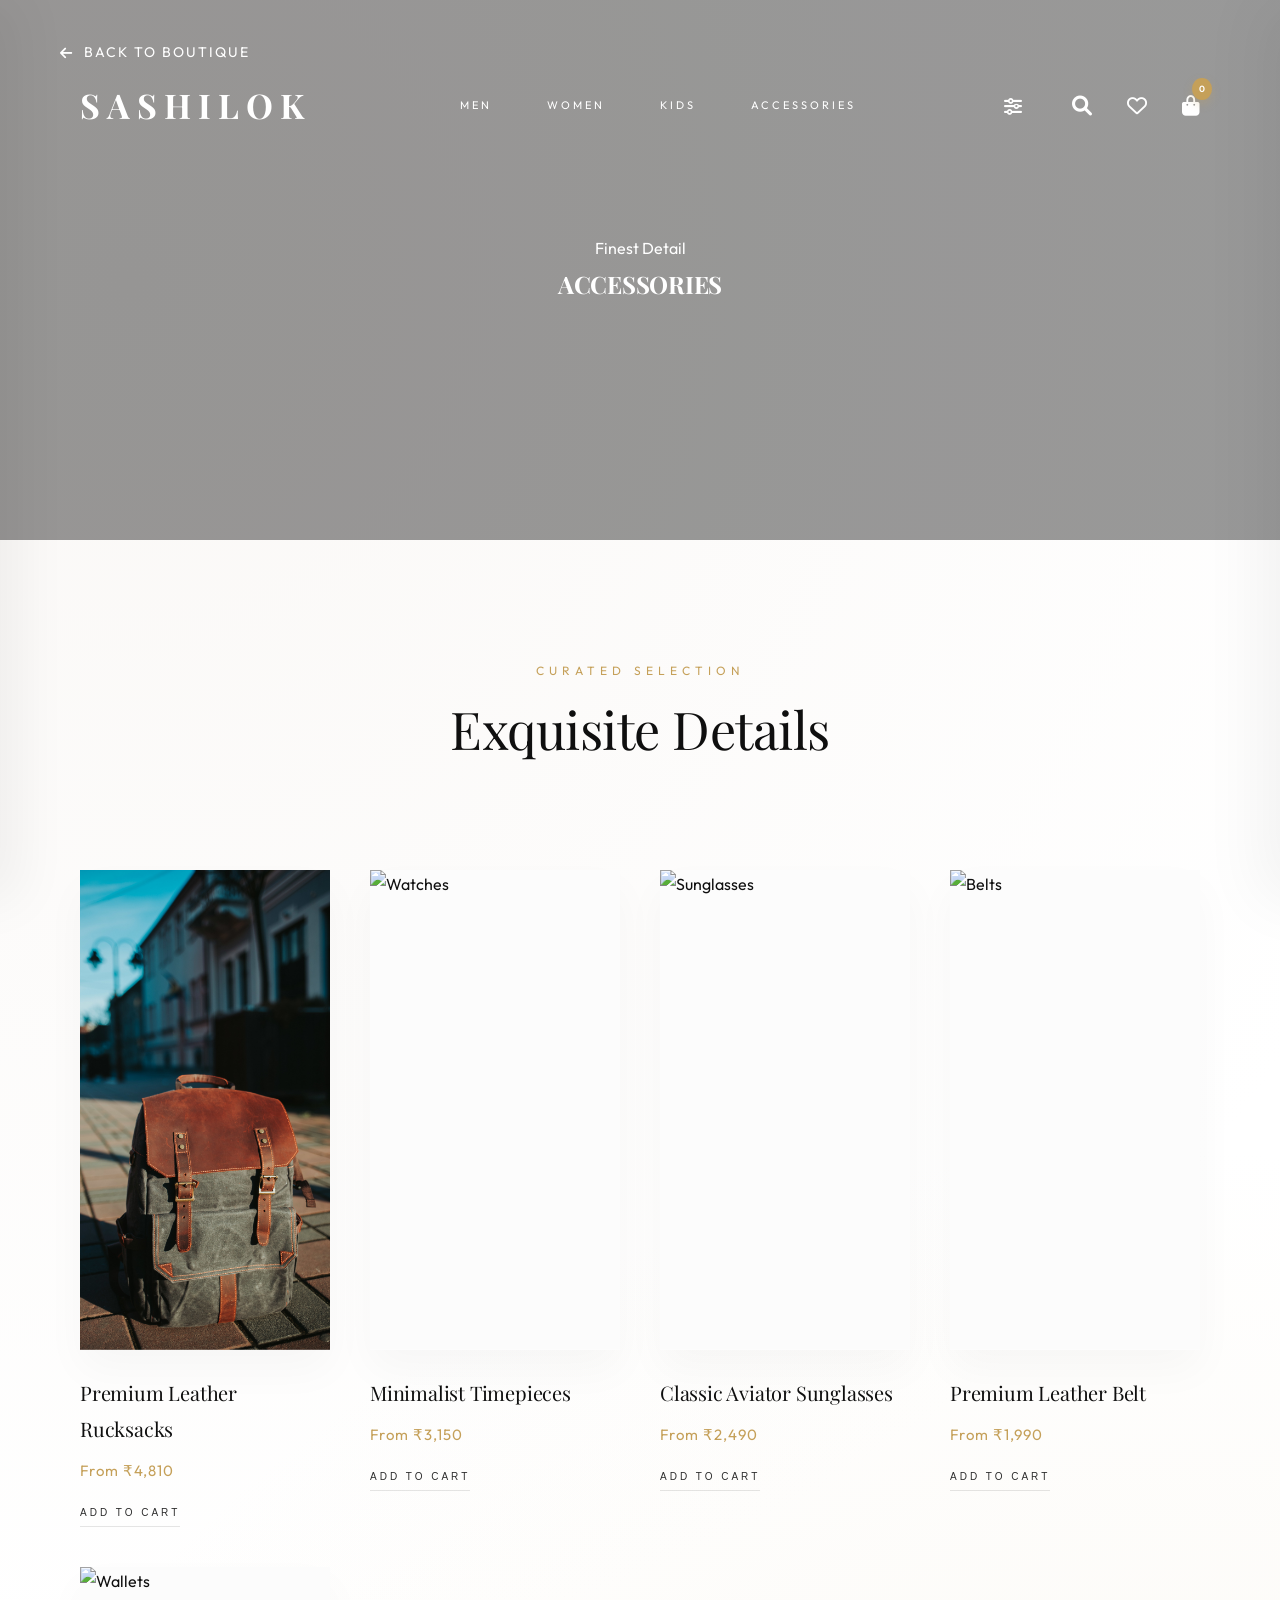
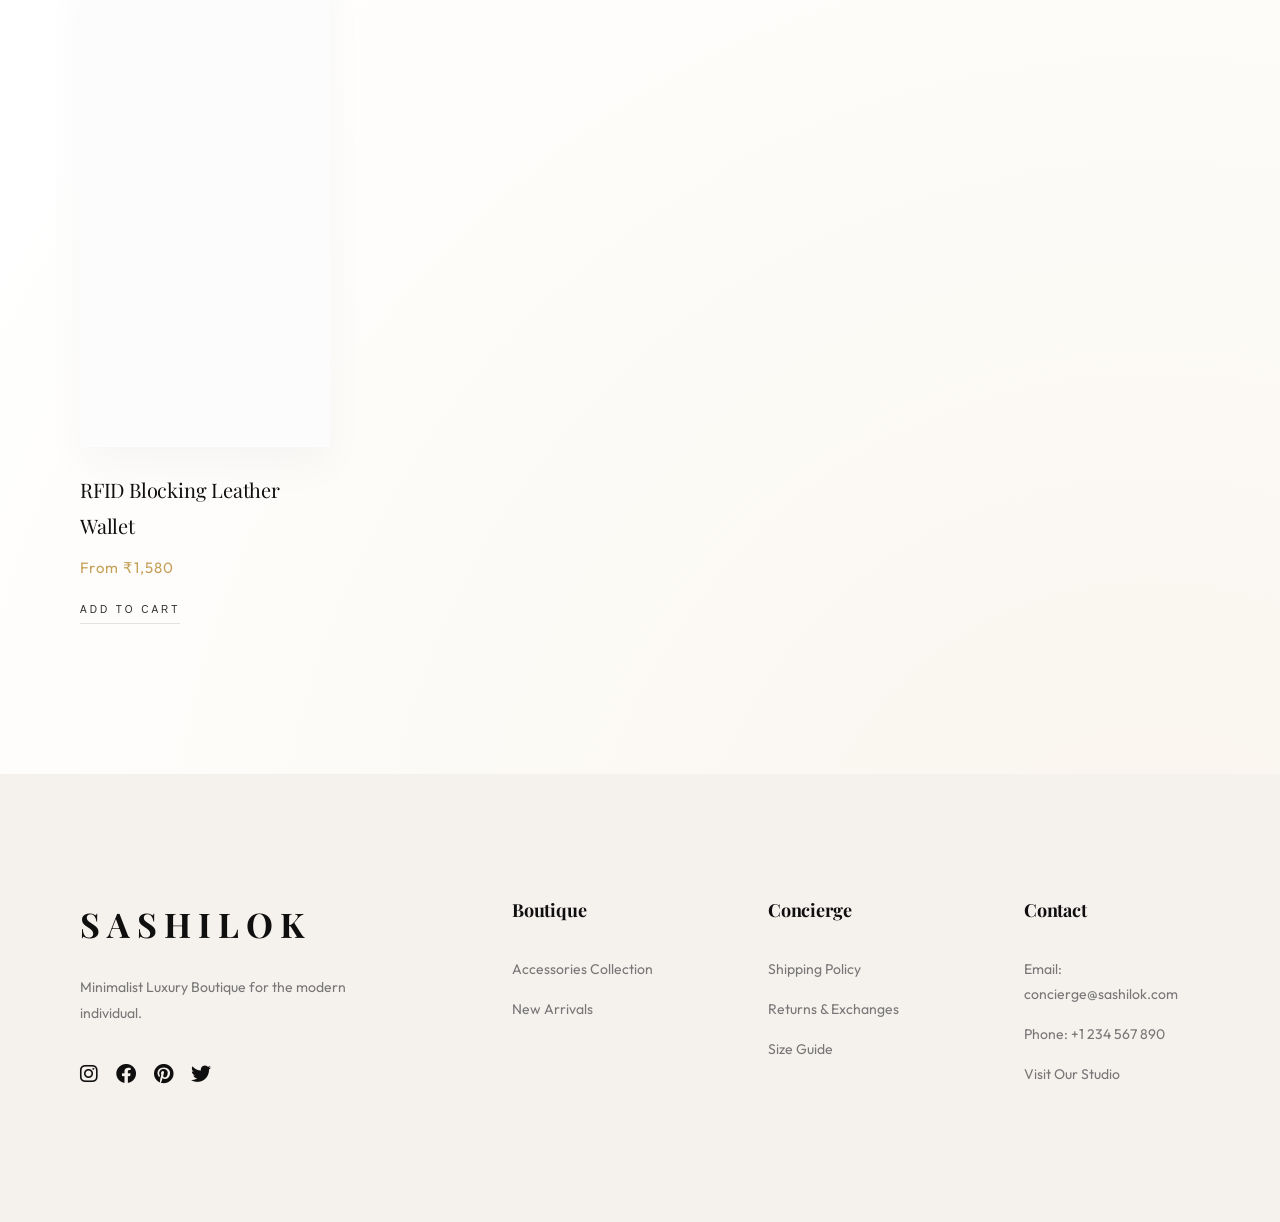
==== accessories.html @ 88ea5d48 "Initial commit: Add Shashilok boutique files" ====
<!DOCTYPE html>
<html lang="en">

<head>
    <meta charset="UTF-8">
    <meta name="viewport" content="width=device-width, initial-scale=1.0">
    <title>Accessories Collection | SASHILOK</title>
    <link rel="stylesheet" href="https://cdnjs.cloudflare.com/ajax/libs/font-awesome/6.0.0/css/all.min.css">
    <link rel="stylesheet" href="style3.css">
    <style>
        .collection-hero {
            height: 60vh;
            background: linear-gradient(rgba(0, 0, 0, 0.4), rgba(0, 0, 0, 0.4)), url('https://images.unsplash.com/photo-1547949003-9792a18a2601?auto=format&fit=crop&q=80&w=1200');
            background-size: cover;
            background-position: center;
            display: flex;
            flex-direction: column;
            justify-content: center;
            align-items: center;
            color: var(--white);
            text-align: center;
        }

        .back-btn {
            position: absolute;
            top: 40px;
            left: 60px;
            color: var(--white);
            text-decoration: none;
            font-size: 14px;
            letter-spacing: 2px;
            text-transform: uppercase;
            z-index: 1001;
            display: flex;
            align-items: center;
            gap: 10px;
            transition: var(--transition-smooth);
        }

        .back-btn:hover {
            color: var(--gold);
        }

        .scrolled .back-btn {
            color: var(--black);
        }
    </style>
</head>

<body>

    <a href="index3.html" class="back-btn">
        <i class="fa-solid fa-arrow-left"></i> Back to Boutique
    </a>

    <header class="navbar">
        <a href="index3.html" class="logo">SASHILOK</a>
        <nav>
            <a href="men.html">Men</a>
            <a href="women.html">Women</a>
            <a href="kids.html">Kids</a>
            <a href="accessories.html">Accessories</a>
        </nav>
        <div class="nav-right">
            <i class="fa-solid fa-magnifying-glass"></i>
            <i class="fa-regular fa-heart"></i>
            <div class="cart-icon">
                <i class="fa-solid fa-bag-shopping"></i>
                <span class="badge">0</span>
            </div>
        </div>
    </header>

    <section class="collection-hero">
        <div class="reveal">
            <p>Finest Detail</p>
            <h1>ACCESSORIES</h1>
        </div>
    </section>

    <main>
        <div class="section-title reveal">
            <p>Curated Selection</p>
            <h2>Exquisite Details</h2>
        </div>

        <section class="products-grid">
            <!-- Bags -->
            <div class="product-card reveal">
                <div class="product-image-container">
                    <img src="vertical-closeup-shot-grey-brown-rucksack-ground-street.jpg" alt="Bags">
                    <div class="quick-view">Explore Bags</div>
                </div>
                <div class="product-info">
                    <h3>Premium Leather Rucksacks</h3>
                    <span class="price">From ₹4,810</span>
                    <button class="minimal-add-button">Add to Cart</button>
                </div>
            </div>

            <!-- Watches -->
            <div class="product-card reveal">
                <div class="product-image-container">
                    <img src="https://images.unsplash.com/photo-1523275335684-37898b6baf30?auto=format&fit=crop&q=80&w=800"
                        alt="Watches">
                    <div class="quick-view">Explore Watches</div>
                </div>
                <div class="product-info">
                    <h3>Minimalist Timepieces</h3>
                    <span class="price">From ₹3,150</span>
                    <button class="minimal-add-button">Add to Cart</button>
                </div>
            </div>
            <!-- Sunglasses -->
            <div class="product-card reveal">
                <div class="product-image-container">
                    <img src="sun-glasses-table.jpg" alt="Sunglasses">
                    <div class="quick-view">Explore Eyewear</div>
                </div>
                <div class="product-info">
                    <h3>Classic Aviator Sunglasses</h3>
                    <span class="price">From ₹2,490</span>
                    <button class="minimal-add-button">Add to Cart</button>
                </div>
            </div>

            <!-- Belts -->
            <div class="product-card reveal">
                <div class="product-image-container">
                    <img src="https://images.unsplash.com/photo-1624222247344-5edc3d97f1f5?auto=format&fit=crop&q=80&w=800"
                        alt="Belts">
                    <div class="quick-view">Explore Belts</div>
                </div>
                <div class="product-info">
                    <h3>Premium Leather Belt</h3>
                    <span class="price">From ₹1,990</span>
                    <button class="minimal-add-button">Add to Cart</button>
                </div>
            </div>

            <!-- Wallets -->
            <div class="product-card reveal">
                <div class="product-image-container">
                    <img src="https://images.unsplash.com/photo-1627883244243-ea7c223c3baf?auto=format&fit=crop&q=80&w=800"
                        alt="Wallets">
                    <div class="quick-view">Explore Wallets</div>
                </div>
                <div class="product-info">
                    <h3>RFID Blocking Leather Wallet</h3>
                    <span class="price">From ₹1,580</span>
                    <button class="minimal-add-button">Add to Cart</button>
                </div>
            </div>
        </section>
    </main>

    <footer id="contact">
        <div class="reveal">
            <a href="#" class="logo" style="display: block; margin-bottom: 20px;">SASHILOK</a>
            <p>Minimalist Luxury Boutique for the modern individual.</p>
            <div class="social-links" style="margin-top: 30px;">
                <a href="#"><i class="fa-brands fa-instagram"></i></a>
                <a href="#"><i class="fa-brands fa-facebook"></i></a>
                <a href="#"><i class="fa-brands fa-pinterest"></i></a>
                <a href="#"><i class="fa-brands fa-twitter"></i></a>
            </div>
        </div>

        <div class="reveal">
            <h4>Boutique</h4>
            <ul>
                <li><a href="accessories.html">Accessories Collection</a></li>
                <li><a href="index3.html">New Arrivals</a></li>
            </ul>
        </div>

        <div class="reveal">
            <h4>Concierge</h4>
            <ul>
                <li><a href="#">Shipping Policy</a></li>
                <li><a href="#">Returns & Exchanges</a></li>
                <li><a href="#">Size Guide</a></li>
            </ul>
        </div>

        <div class="reveal">
            <h4>Contact</h4>
            <ul>
                <li><a href="mailto:concierge@sashilok.com">Email: concierge@sashilok.com</a></li>
                <li><a href="tel:+1234567890">Phone: +1 234 567 890</a></li>
                <li><a href="#">Visit Our Studio</a></li>
            </ul>
        </div>
    </footer>

    <script src="script3.js"></script>
</body>

</html>
---- style3.css ----
@import url('https://fonts.googleapis.com/css2?family=Playfair+Display:ital,wght@0,400;0,600;0,700;1,400&family=Inter:wght@300;400;500;600&family=Outfit:wght@300;400;500;600&display=swap');

:root {
    --beige: #F5F1ED;
    --champagne: #F0E6D2;
    --white: #FFFFFF;
    --black: #0F0F0F;
    --charcoal: #2D2D2D;
    --gold: #C5A059;
    --gold-glow: rgba(197, 160, 89, 0.3);
    --transition-smooth: all 0.8s cubic-bezier(0.16, 1, 0.3, 1);
    --shadow-aesthetic: 0 20px 40px rgba(0, 0, 0, 0.03);
}

* {
    margin: 0;
    padding: 0;
    box-sizing: border-box;
}

html {
    scroll-behavior: smooth;
}

body {
    background-color: var(--white);
    background-image:
        radial-gradient(circle at 10% 10%, rgba(245, 241, 237, 0.5) 0%, transparent 50%),
        radial-gradient(circle at 90% 90%, rgba(240, 230, 210, 0.4) 0%, transparent 50%);
    color: var(--black);
    font-family: 'Outfit', sans-serif;
    line-height: 1.8;
    overflow-x: hidden;
}

h1,
h2,
h3,
h4,
.logo {
    font-family: 'Playfair Display', serif;
    letter-spacing: -0.01em;
}

/* Scroll Animations */
.reveal {
    opacity: 0;
    transform: translateY(40px);
    transition: var(--transition-smooth);
}

.reveal.active {
    opacity: 1;
    transform: translateY(0);
}

/* TOP BAR */
.top-bar {
    background: var(--black);
    color: var(--white);
    padding: 10px;
    text-align: center;
    font-size: 11px;
    text-transform: uppercase;
    letter-spacing: 4px;
    font-weight: 300;
}

/* NAVBAR */
.navbar {
    display: flex;
    justify-content: space-between;
    align-items: center;
    padding: 40px 80px;
    background: transparent;
    position: fixed;
    top: 35px;
    width: 100%;
    z-index: 1000;
    transition: var(--transition-smooth);
}

.navbar.scrolled {
    top: 0;
    padding: 20px 80px;
    background: rgba(255, 255, 255, 0.85);
    backdrop-filter: blur(25px);
    border-bottom: 1px solid rgba(0, 0, 0, 0.04);
}

.navbar.scrolled .logo,
.navbar.scrolled nav a,
.navbar.scrolled .nav-right i {
    color: var(--black);
}

.logo {
    font-size: 34px;
    font-weight: 700;
    letter-spacing: 7px;
    color: var(--white);
    text-decoration: none;
    position: relative;
    transition: var(--transition-smooth);
}

.logo::after {
    content: '';
    position: absolute;
    bottom: -6px;
    left: 5px;
    width: 0;
    height: 1px;
    background: var(--gold);
    transition: var(--transition-smooth);
}

.logo:hover::after {
    width: 40px;
}

nav {
    display: flex;
    gap: 55px;
}

nav a {
    text-decoration: none;
    color: var(--white);
    font-size: 11px;
    font-weight: 400;
    text-transform: uppercase;
    letter-spacing: 3px;
    transition: var(--transition-smooth);
    position: relative;
}

nav a:hover {
    color: var(--gold);
    transform: translateY(-2px);
}

.nav-right {
    display: flex;
    align-items: center;
    gap: 35px;
    font-size: 20px;
    color: var(--white);
}

.nav-right i {
    cursor: pointer;
    transition: var(--transition-smooth);
}

.nav-right i:hover {
    color: var(--gold);
    transform: scale(1.1);
}

.cart-icon {
    position: relative;
}

.badge {
    position: absolute;
    top: -10px;
    right: -12px;
    background: var(--gold);
    color: var(--white);
    font-size: 9px;
    padding: 3px 7px;
    border-radius: 50%;
    font-weight: 600;
    box-shadow: 0 4px 10px var(--gold-glow);
}

/* HERO */
.hero {
    height: 100vh;
    display: flex;
    flex-direction: column;
    justify-content: center;
    align-items: center;
    text-align: center;
    background: linear-gradient(rgba(0, 0, 0, 0.35), rgba(0, 0, 0, 0.35)), url('luxury_boutique_hero.png');
    background-size: cover;
    background-position: center;
    background-attachment: fixed;
    color: var(--white);
    padding: 0 20px;
    clip-path: polygon(0 0, 100% 0, 100% 90%, 0 100%);
}

.hero h1 {
    font-size: 88px;
    font-weight: 300;
    margin-bottom: 25px;
    letter-spacing: -2px;
    line-height: 1;
}

.hero p {
    font-size: 16px;
    font-weight: 300;
    margin-bottom: 50px;
    letter-spacing: 6px;
    text-transform: uppercase;
    opacity: 0.9;
}

.hero button {
    padding: 22px 60px;
    border: 1px solid rgba(255, 255, 255, 0.4);
    background: rgba(255, 255, 255, 0.05);
    backdrop-filter: blur(5px);
    color: var(--white);
    font-size: 12px;
    letter-spacing: 4px;
    text-transform: uppercase;
    cursor: pointer;
    transition: var(--transition-smooth);
    position: relative;
    overflow: hidden;
}

.hero button::before {
    content: '';
    position: absolute;
    top: 50%;
    left: 50%;
    width: 300%;
    height: 300%;
    background: var(--gold);
    transition: var(--transition-smooth);
    transform: translate(-50%, -50%) rotate(45deg) translateY(100%);
    z-index: -1;
}

.hero button:hover::before {
    transform: translate(-50%, -50%) rotate(45deg) translateY(0);
}

.hero button:hover {
    border-color: var(--gold);
    letter-spacing: 6px;
}

/* SECTION TITLES */
.section-title {
    text-align: center;
    padding: 120px 20px 80px;
}

.section-title h2 {
    font-size: 52px;
    margin-bottom: 15px;
    font-weight: 400;
}

.section-title p {
    color: var(--gold);
    font-size: 12px;
    letter-spacing: 5px;
    text-transform: uppercase;
}

/* CATEGORIES (Editorial Grid) */
.categories {
    display: grid;
    grid-template-columns: repeat(3, 1fr);
    gap: 40px;
    padding: 0 80px 120px;
}

.card {
    position: relative;
    height: 700px;
    overflow: hidden;
    background: var(--beige);
    transition: var(--transition-smooth);
}

.card img {
    width: 100%;
    height: 100%;
    object-fit: cover;
    transition: transform 1.5s cubic-bezier(0.16, 1, 0.3, 1);
    filter: saturate(0.9);
}

.card-overlay {
    position: absolute;
    inset: 0;
    background: linear-gradient(to top, rgba(0, 0, 0, 0.6) 0%, transparent 50%);
    display: flex;
    flex-direction: column;
    justify-content: flex-end;
    padding: 50px;
    opacity: 0.9;
    transition: var(--transition-smooth);
}

.card:hover img {
    transform: scale(1.1);
}

.card h3 {
    color: var(--white);
    font-size: 32px;
    margin-bottom: 8px;
}

.card span {
    color: var(--white);
    font-size: 11px;
    text-transform: uppercase;
    letter-spacing: 4px;
    opacity: 0.8;
}

/* PRODUCTS GRID */
.products-grid {
    display: grid;
    grid-template-columns: repeat(4, 1fr);
    gap: 40px;
    padding: 0 80px 150px;
}

.product-card {
    transition: var(--transition-smooth);
}

.product-image-container {
    position: relative;
    height: 480px;
    overflow: hidden;
    background: #fcfcfc;
    margin-bottom: 25px;
    box-shadow: var(--shadow-aesthetic);
}

.product-image-container img {
    width: 100%;
    height: 100%;
    object-fit: cover;
    transition: transform 1s ease;
}

.product-card:hover .product-image-container img {
    transform: scale(1.08);
}

.quick-view {
    position: absolute;
    bottom: 0;
    left: 0;
    width: 100%;
    padding: 20px;
    background: rgba(255, 255, 255, 0.9);
    backdrop-filter: blur(10px);
    text-align: center;
    font-size: 11px;
    letter-spacing: 3px;
    text-transform: uppercase;
    transform: translateY(100%);
    transition: var(--transition-smooth);
    cursor: pointer;
}

.product-card:hover .quick-view {
    transform: translateY(0);
}

.discount-badge {
    position: absolute;
    top: 25px;
    left: 25px;
    background: var(--gold);
    color: var(--white);
    font-size: 9px;
    font-weight: 600;
    padding: 6px 15px;
    letter-spacing: 2px;
}

.product-info h3 {
    font-size: 20px;
    margin-bottom: 10px;
    font-weight: 400;
}

.product-info .price {
    font-size: 15px;
    color: var(--gold);
    letter-spacing: 1px;
    margin-bottom: 12px;
    display: block;
}

.minimal-add-button {
    background: transparent;
    border: none;
    border-bottom: 1px solid rgba(0, 0, 0, 0.1);
    color: var(--charcoal);
    font-size: 10px;
    text-transform: uppercase;
    letter-spacing: 3px;
    padding: 8px 0;
    transition: var(--transition-smooth);
    cursor: pointer;
}

.minimal-add-button:hover {
    color: var(--gold);
    border-color: var(--gold);
    padding-left: 10px;
}

/* FOOTER */
footer {
    background: var(--beige);
    padding: 120px 80px;
    display: grid;
    grid-template-columns: 2fr 1fr 1fr 1fr;
    gap: 80px;
}

footer .logo {
    color: var(--black);
    margin-bottom: 30px;
    display: block;
}

footer p {
    font-size: 14px;
    color: #777;
    max-width: 320px;
}

footer h4 {
    margin-bottom: 30px;
    font-size: 18px;
}

footer ul {
    list-style: none;
}

footer li {
    margin-bottom: 15px;
    font-size: 14px;
    color: #777;
    cursor: pointer;
    transition: var(--transition-smooth);
}

footer li:hover {
    color: var(--gold);
    transform: translateX(5px);
}

footer a {
    color: inherit;
    text-decoration: none;
    transition: var(--transition-smooth);
}

footer li a {
    display: inline-block;
    width: 100%;
}

footer .social-links a {
    color: var(--black);
    font-size: 20px;
    margin-right: 15px;
    display: inline-block;
}

footer .social-links a:hover {
    color: var(--gold);
    transform: translateY(-3px);
}

/* CART SIDEBAR */
.cart-sidebar {
    position: fixed;
    top: 0;
    right: -450px;
    width: 450px;
    height: 100vh;
    background: var(--white);
    z-index: 2000;
    box-shadow: -20px 0 60px rgba(0, 0, 0, 0.05);
    transition: var(--transition-smooth);
    display: flex;
    flex-direction: column;
    padding: 60px;
}

.cart-sidebar.active {
    right: 0;
}

.cart-header {
    display: flex;
    justify-content: space-between;
    align-items: center;
    margin-bottom: 50px;
}

.cart-header h2 {
    font-size: 28px;
    letter-spacing: 2px;
}

.close-cart {
    cursor: pointer;
    font-size: 24px;
    transition: var(--transition-smooth);
}

.close-cart:hover {
    color: var(--gold);
    transform: rotate(90deg);
}

.cart-items {
    flex: 1;
    overflow-y: auto;
    margin-bottom: 40px;
}

.cart-item {
    display: flex;
    justify-content: space-between;
    align-items: flex-start;
    margin-bottom: 30px;
    padding-bottom: 20px;
    border-bottom: 1px solid rgba(0, 0, 0, 0.05);
    animation: slideIn 0.5s ease forwards;
}

@keyframes slideIn {
    from {
        opacity: 0;
        transform: translateX(20px);
    }

    to {
        opacity: 1;
        transform: translateX(0);
    }
}

.cart-item-info h4 {
    font-size: 16px;
    margin-bottom: 5px;
    font-weight: 500;
}

.cart-item-info p {
    font-size: 14px;
    color: var(--gold);
}

.remove-item {
    background: transparent;
    border: none;
    color: #999;
    font-size: 11px;
    text-transform: uppercase;
    letter-spacing: 1px;
    cursor: pointer;
    transition: var(--transition-smooth);
}

.remove-item:hover {
    color: #ff4d4d;
}

.cart-footer {
    border-top: 1px solid rgba(0, 0, 0, 0.1);
    padding-top: 30px;
}

.cart-total {
    display: flex;
    justify-content: space-between;
    margin-bottom: 30px;
}

.cart-total span:first-child {
    text-transform: uppercase;
    letter-spacing: 3px;
    font-size: 12px;
}

.cart-total .total-price {
    font-size: 20px;
    font-weight: 500;
    color: var(--black);
}

.checkout-btn {
    width: 100%;
    padding: 20px;
    background: var(--black);
    color: var(--white);
    border: none;
    text-transform: uppercase;
    letter-spacing: 4px;
    font-size: 12px;
    cursor: pointer;
    transition: var(--transition-smooth);
}

.checkout-btn:hover {
    background: var(--gold);
    letter-spacing: 6px;
}

.cart-overlay {
    position: fixed;
    inset: 0;
    background: rgba(0, 0, 0, 0.3);
    backdrop-filter: blur(5px);
    z-index: 1999;
    opacity: 0;
    visibility: hidden;
    transition: var(--transition-smooth);
}

.cart-overlay.active {
    opacity: 1;
    visibility: visible;
}

/* NAVBAR SEARCH */
.search-container {
    position: absolute;
    right: 170px;
    top: 50%;
    transform: translateY(-50%);
    width: 0;
    overflow: hidden;
    transition: var(--transition-smooth);
    background: var(--white);
    display: flex;
    align-items: center;
    border-bottom: 1px solid var(--black);
    z-index: 1001;
    opacity: 0;
}

.search-container.active {
    width: 400px;
    padding: 5px 0;
    opacity: 1;
}

.search-container input {
    width: 100%;
    border: none;
    outline: none;
    font-size: 14px;
    padding: 10px;
    font-family: 'Outfit', sans-serif;
    letter-spacing: 1px;
}

.search-container .close-search-nav {
    cursor: pointer;
    font-size: 14px;
    padding-right: 15px;
    color: var(--black);
}

/* CHECKOUT MODAL */
.checkout-modal {
    position: fixed;
    top: 50%;
    left: 50%;
    transform: translate(-50%, -50%) scale(0.9);
    width: 500px;
    background: var(--white);
    padding: 60px;
    z-index: 3000;
    visibility: hidden;
    opacity: 0;
    transition: var(--transition-smooth);
    text-align: center;
    box-shadow: 0 30px 100px rgba(0, 0, 0, 0.1);
}

.checkout-modal.active {
    visibility: visible;
    opacity: 1;
    transform: translate(-50%, -50%) scale(1);
}

.checkout-modal h2 {
    font-size: 32px;
    margin-bottom: 20px;
}

.checkout-modal p {
    color: #666;
    margin-bottom: 40px;
}

/* SEARCH RESULTS OVERLAY */
.search-results-overlay {
    position: fixed;
    inset: 0;
    background: var(--white);
    z-index: 2500;
    padding: 120px 80px;
    visibility: hidden;
    opacity: 0;
    transition: var(--transition-smooth);
    overflow-y: auto;
}

.search-results-overlay.active {
    visibility: visible;
    opacity: 1;
}

.results-grid {
    display: grid;
    grid-template-columns: repeat(4, 1fr);
    gap: 40px;
    margin-top: 50px;
}

/* RESPONSIVE */
@media (max-width: 1400px) {
    .categories {
        grid-template-columns: repeat(2, 1fr);
    }
}

@media (max-width: 1000px) {
    .navbar {
        padding: 30px 40px;
    }

    nav {
        display: none;
    }

    .hero h1 {
        font-size: 60px;
    }

    .products-grid {
        grid-template-columns: repeat(2, 1fr);
        padding: 0 40px;
    }

    footer {
        grid-template-columns: 1fr 1fr;
        padding: 80px 40px;
    }

    .cart-sidebar {
        width: 100%;
        right: -100%;
    }
}

@media (max-width: 600px) {

    .categories,
    .products-grid {
        grid-template-columns: 1fr;
    }

    .hero h1 {
        font-size: 40px;
    }

    footer {
        grid-template-columns: 1fr;
    }
}

/* FILTER SIDEBAR */
.filter-sidebar {
    position: fixed;
    top: 0;
    left: -400px;
    width: 400px;
    height: 100%;
    background: var(--white);
    z-index: 2100;
    transition: var(--transition-smooth);
    padding: 60px 40px;
    box-shadow: 20px 0 50px rgba(0, 0, 0, 0.05);
}

.filter-sidebar.active {
    left: 0;
}

.filter-header {
    display: flex;
    justify-content: space-between;
    align-items: center;
    margin-bottom: 50px;
}

.filter-header h2 {
    font-size: 24px;
    letter-spacing: 2px;
}

.filter-group {
    margin-bottom: 40px;
}

.filter-group label {
    display: block;
    font-size: 12px;
    text-transform: uppercase;
    letter-spacing: 2px;
    margin-bottom: 15px;
    color: #666;
}

.range-inputs {
    display: flex;
    gap: 20px;
    align-items: center;
}

.range-inputs input {
    width: 100%;
    padding: 12px;
    border: 1px solid #eee;
    font-family: 'Outfit', sans-serif;
    font-size: 14px;
    outline: none;
    transition: var(--transition-smooth);
}

.range-inputs input:focus {
    border-color: var(--black);
}

.apply-filter-btn {
    width: 100%;
    padding: 18px;
    background: var(--black);
    color: var(--white);
    border: none;
    text-transform: uppercase;
    letter-spacing: 3px;
    font-size: 11px;
    cursor: pointer;
    transition: var(--transition-smooth);
    margin-top: 20px;
}

.apply-filter-btn:hover {
    background: var(--gold);
}

.filter-overlay {
    position: fixed;
    inset: 0;
    background: rgba(0, 0, 0, 0.2);
    backdrop-filter: blur(3px);
    z-index: 2099;
    opacity: 0;
    visibility: hidden;
    transition: var(--transition-smooth);
}

.filter-overlay.active {
    opacity: 1;
    visibility: visible;
}

.filter-icon-btn {
    position: relative;
    cursor: pointer;
    font-size: 18px;
    transition: var(--transition-smooth);
    margin-right: 15px;
}

.filter-icon-btn:hover {
    color: var(--gold);
    transform: scale(1.1);
}

/* RESPONSIVE FILTER */
@media (max-width: 600px) {
    .filter-sidebar {
        width: 100%;
        left: -100%;
    }
}
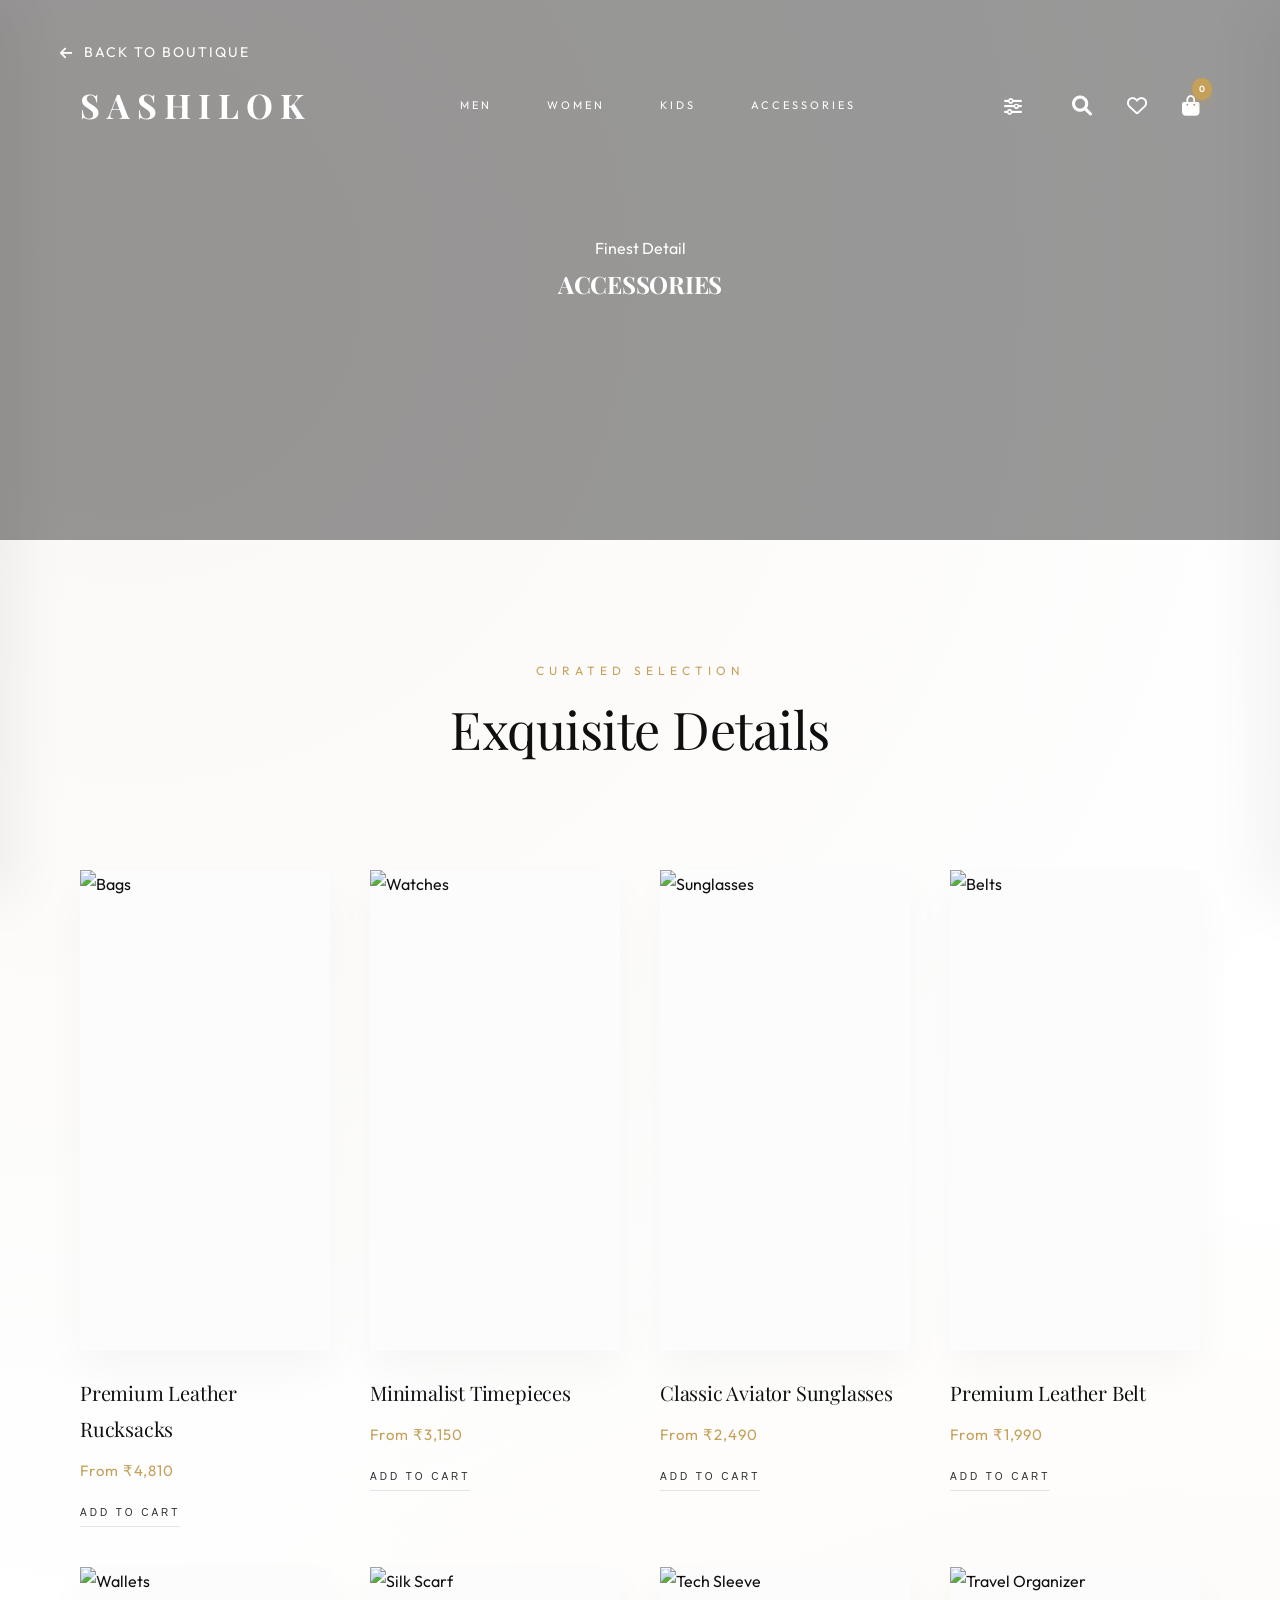
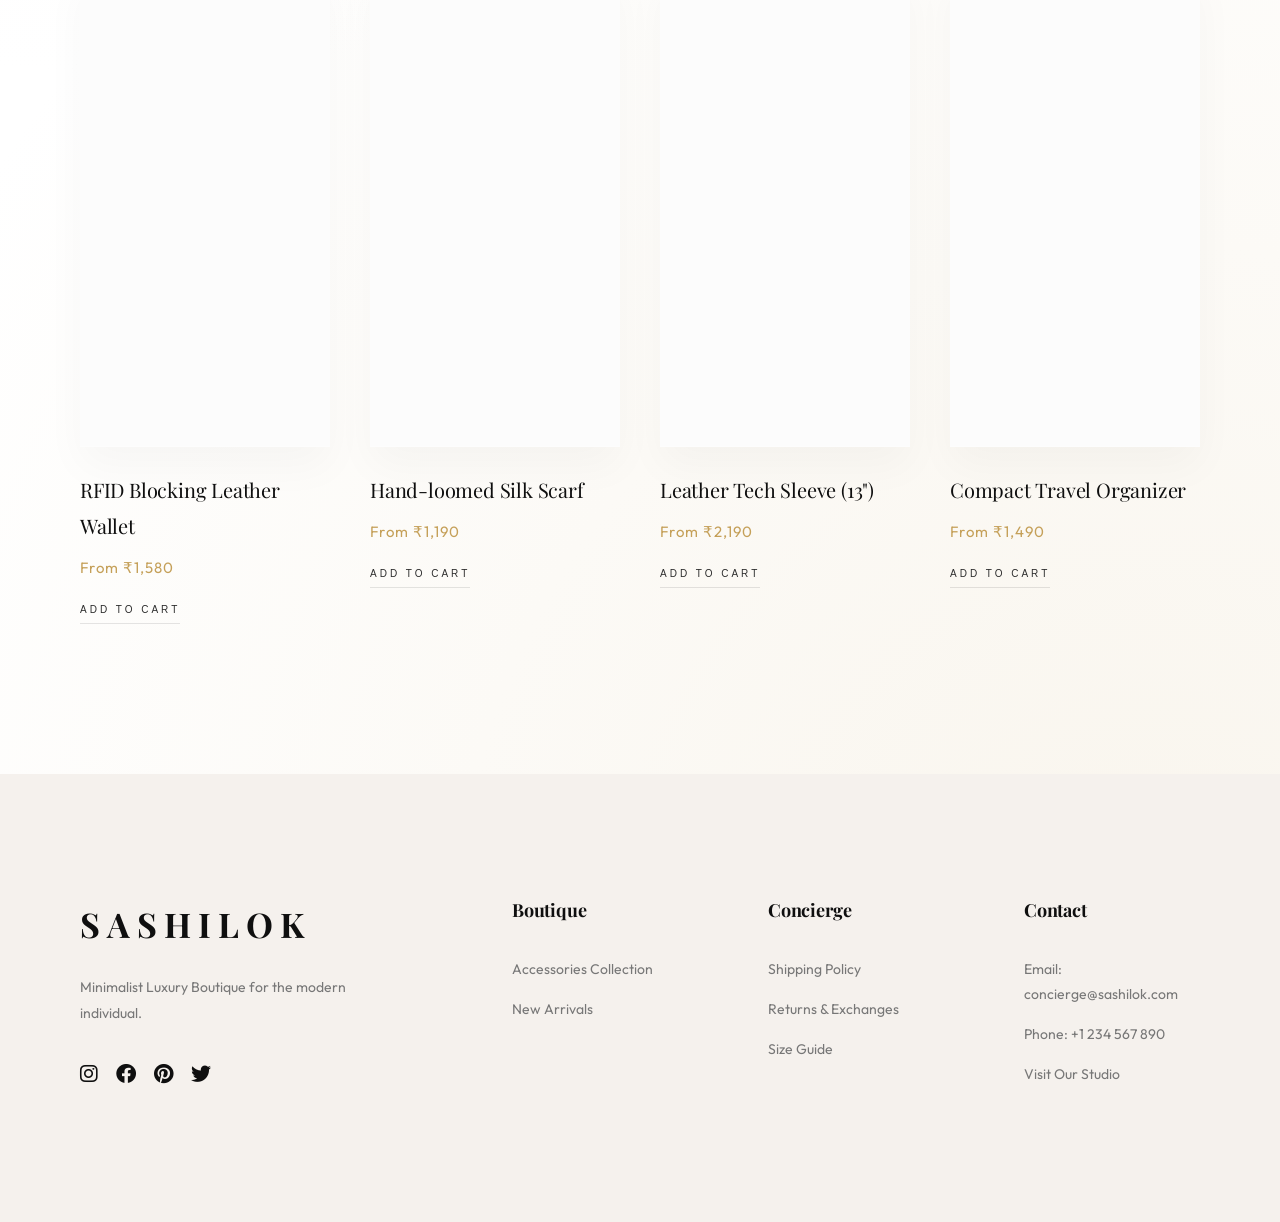
==== commit f7341b9a: "Update collection pages and images" ====
--- a/accessories.html
+++ b/accessories.html
@@ -54,7 +54,7 @@
     </a>
 
     <header class="navbar">
-        <a href="index3.html" class="logo">SASHILOK</a>
+        <a href="index.html" class="logo">SASHILOK</a>
         <nav>
             <a href="men.html">Men</a>
             <a href="women.html">Women</a>
@@ -88,7 +88,7 @@
             <!-- Bags -->
             <div class="product-card reveal">
                 <div class="product-image-container">
-                    <img src="vertical-closeup-shot-grey-brown-rucksack-ground-street.jpg" alt="Bags">
+                    <img src="https://images.unsplash.com/photo-1517336714731-489689fd1ca8?auto=format&fit=crop&q=80&w=800" alt="Bags">
                     <div class="quick-view">Explore Bags</div>
                 </div>
                 <div class="product-info">
@@ -114,7 +114,7 @@
             <!-- Sunglasses -->
             <div class="product-card reveal">
                 <div class="product-image-container">
-                    <img src="sun-glasses-table.jpg" alt="Sunglasses">
+                    <img src="https://images.unsplash.com/photo-1512496015851-a90fb38ba796?auto=format&fit=crop&q=80&w=800" alt="Sunglasses">
                     <div class="quick-view">Explore Eyewear</div>
                 </div>
                 <div class="product-info">
@@ -127,7 +127,7 @@
             <!-- Belts -->
             <div class="product-card reveal">
                 <div class="product-image-container">
-                    <img src="https://images.unsplash.com/photo-1624222247344-5edc3d97f1f5?auto=format&fit=crop&q=80&w=800"
+                    <img src="https://images.unsplash.com/photo-1553062407-98eeb64c6a62?auto=format&fit=crop&q=80&w=800"
                         alt="Belts">
                     <div class="quick-view">Explore Belts</div>
                 </div>
@@ -141,13 +141,54 @@
             <!-- Wallets -->
             <div class="product-card reveal">
                 <div class="product-image-container">
-                    <img src="https://images.unsplash.com/photo-1627883244243-ea7c223c3baf?auto=format&fit=crop&q=80&w=800"
+                    <img src="https://images.unsplash.com/photo-1627123424574-724758594785?auto=format&fit=crop&q=80&w=800"
                         alt="Wallets">
                     <div class="quick-view">Explore Wallets</div>
                 </div>
                 <div class="product-info">
                     <h3>RFID Blocking Leather Wallet</h3>
                     <span class="price">From ₹1,580</span>
+                    <button class="minimal-add-button">Add to Cart</button>
+                </div>
+            </div>
+            <!-- Silk Scarf -->
+            <div class="product-card reveal">
+                <div class="product-image-container">
+                    <img src="https://images.unsplash.com/photo-1541099649105-f69ad21f3246?auto=format&fit=crop&q=80&w=800"
+                        alt="Silk Scarf">
+                    <div class="quick-view">Explore Scarves</div>
+                </div>
+                <div class="product-info">
+                    <h3>Hand-loomed Silk Scarf</h3>
+                    <span class="price">From ₹1,190</span>
+                    <button class="minimal-add-button">Add to Cart</button>
+                </div>
+            </div>
+
+            <!-- Tech Sleeve -->
+            <div class="product-card reveal">
+                <div class="product-image-container">
+                    <img src="https://images.unsplash.com/photo-1517336714731-489689fd1ca8?auto=format&fit=crop&q=80&w=800"
+                        alt="Tech Sleeve">
+                    <div class="quick-view">Explore Tech</div>
+                </div>
+                <div class="product-info">
+                    <h3>Leather Tech Sleeve (13")</h3>
+                    <span class="price">From ₹2,190</span>
+                    <button class="minimal-add-button">Add to Cart</button>
+                </div>
+            </div>
+
+            <!-- Travel Organizer -->
+            <div class="product-card reveal">
+                <div class="product-image-container">
+                    <img src="https://images.unsplash.com/photo-1505873242708-6f0d6c5f48f3?auto=format&fit=crop&q=80&w=800"
+                        alt="Travel Organizer">
+                    <div class="quick-view">Explore Travel</div>
+                </div>
+                <div class="product-info">
+                    <h3>Compact Travel Organizer</h3>
+                    <span class="price">From ₹1,490</span>
                     <button class="minimal-add-button">Add to Cart</button>
                 </div>
             </div>
--- a/style3.css
+++ b/style3.css
@@ -769,6 +769,35 @@
         width: 100%;
         right: -100%;
     }
+
+    /* Make large editorial cards and product images more compact on tablets */
+    .card {
+        height: 420px;
+    }
+
+    .product-image-container {
+        height: 320px;
+    }
+
+    /* disable fixed background on smaller screens for performance and layout */
+    .hero {
+        background-attachment: scroll;
+        padding: 60px 20px;
+    }
+
+    .hero button {
+        padding: 14px 28px;
+    }
+
+    .logo {
+        font-size: 28px;
+        letter-spacing: 5px;
+    }
+
+    .nav-right {
+        gap: 18px;
+        font-size: 18px;
+    }
 }
 
 @media (max-width: 600px) {
@@ -784,6 +813,48 @@
 
     footer {
         grid-template-columns: 1fr;
+    }
+
+    /* Mobile-specific compacting */
+    .card {
+        height: 320px;
+    }
+
+    .product-image-container {
+        height: 260px;
+    }
+
+    .hero {
+        padding: 30px 12px;
+    }
+
+    .hero button {
+        padding: 12px 22px;
+        font-size: 11px;
+    }
+
+    .top-bar {
+        font-size: 10px;
+        letter-spacing: 2px;
+        padding: 8px 6px;
+    }
+
+    .logo {
+        font-size: 22px;
+        letter-spacing: 4px;
+    }
+
+    .nav-right i,
+    .nav-right {
+        font-size: 18px;
+        gap: 12px;
+    }
+
+    .badge {
+        top: -8px;
+        right: -8px;
+        padding: 3px 6px;
+        font-size: 8px;
     }
 }
 
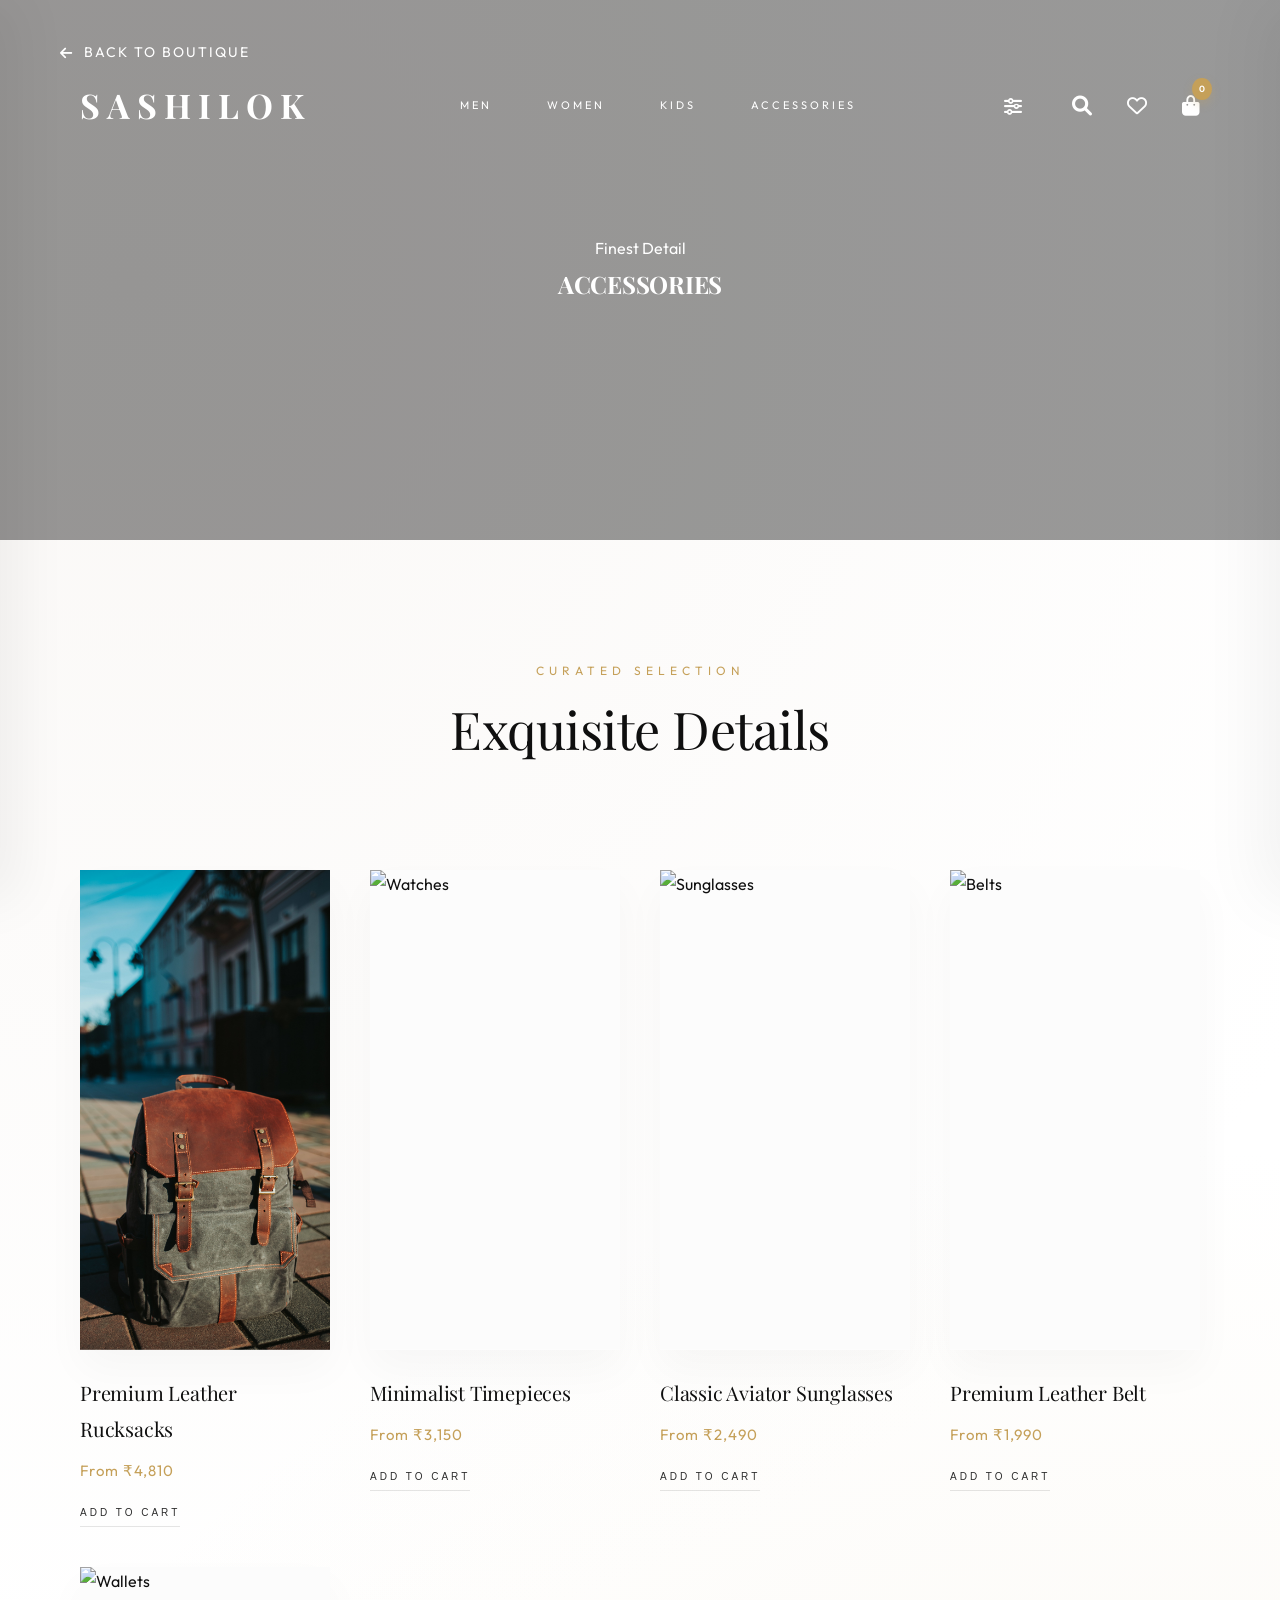
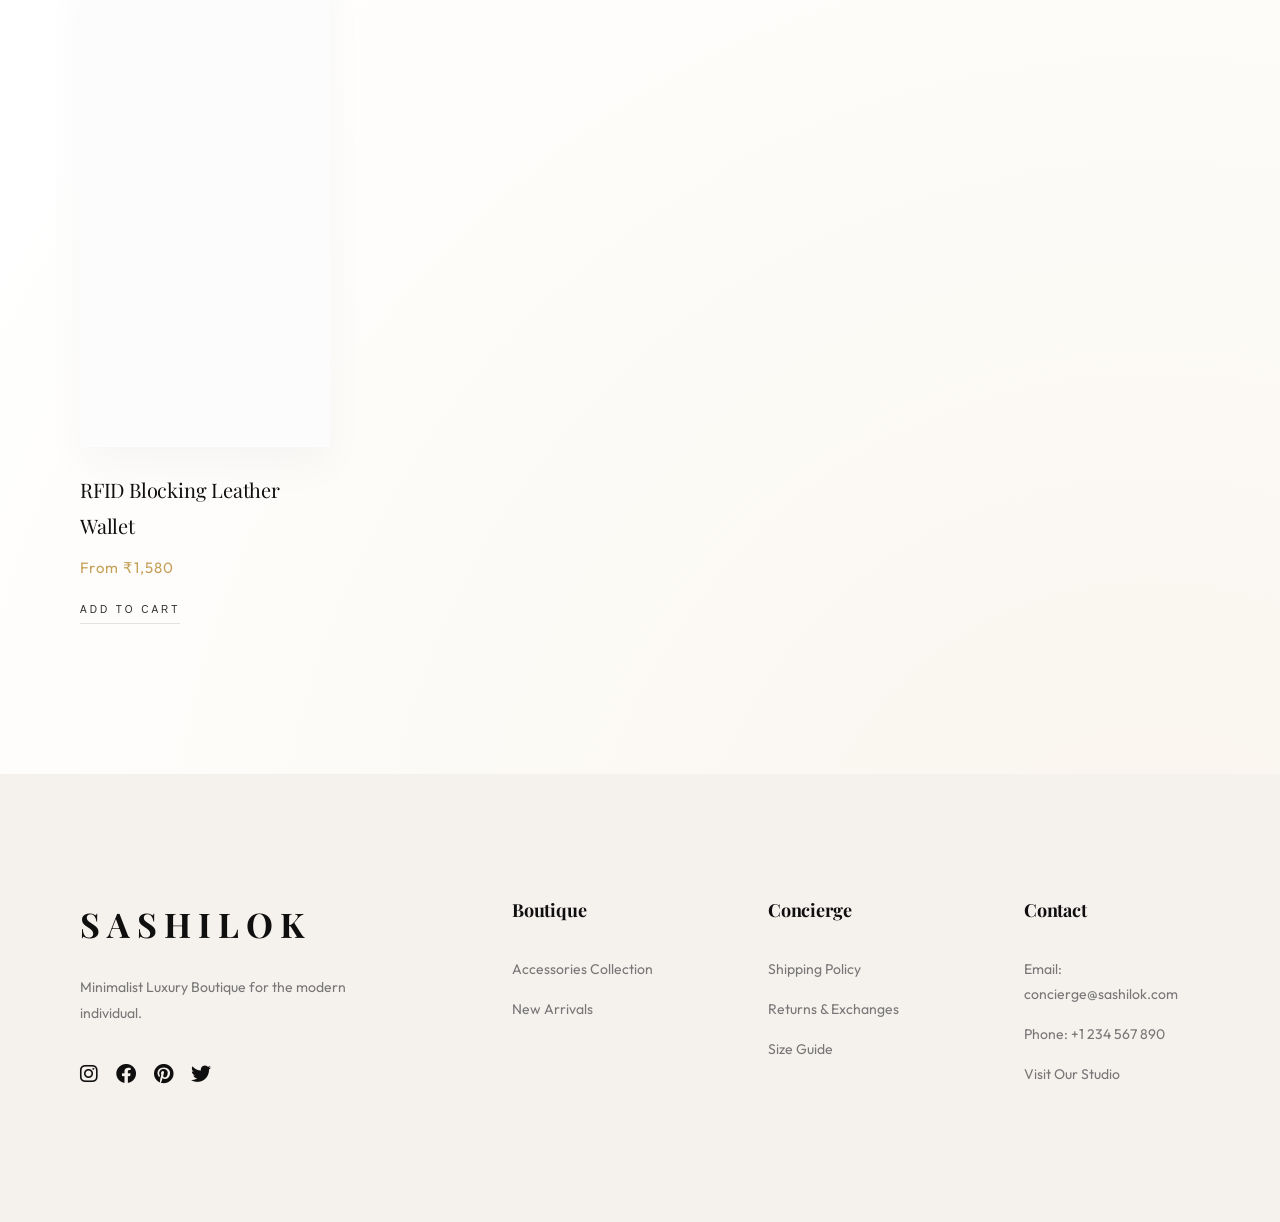
==== commit cd56c192: "Revert "Update collection pages and images" This reverts commit f7341b9aeb573a8e0cb43fc1b676412c9985" ====
--- a/accessories.html
+++ b/accessories.html
@@ -54,7 +54,7 @@
     </a>
 
     <header class="navbar">
-        <a href="index.html" class="logo">SASHILOK</a>
+        <a href="index3.html" class="logo">SASHILOK</a>
         <nav>
             <a href="men.html">Men</a>
             <a href="women.html">Women</a>
@@ -88,7 +88,7 @@
             <!-- Bags -->
             <div class="product-card reveal">
                 <div class="product-image-container">
-                    <img src="https://images.unsplash.com/photo-1517336714731-489689fd1ca8?auto=format&fit=crop&q=80&w=800" alt="Bags">
+                    <img src="vertical-closeup-shot-grey-brown-rucksack-ground-street.jpg" alt="Bags">
                     <div class="quick-view">Explore Bags</div>
                 </div>
                 <div class="product-info">
@@ -114,7 +114,7 @@
             <!-- Sunglasses -->
             <div class="product-card reveal">
                 <div class="product-image-container">
-                    <img src="https://images.unsplash.com/photo-1512496015851-a90fb38ba796?auto=format&fit=crop&q=80&w=800" alt="Sunglasses">
+                    <img src="sun-glasses-table.jpg" alt="Sunglasses">
                     <div class="quick-view">Explore Eyewear</div>
                 </div>
                 <div class="product-info">
@@ -148,47 +148,6 @@
                 <div class="product-info">
                     <h3>RFID Blocking Leather Wallet</h3>
                     <span class="price">From ₹1,580</span>
-                    <button class="minimal-add-button">Add to Cart</button>
-                </div>
-            </div>
-            <!-- Silk Scarf -->
-            <div class="product-card reveal">
-                <div class="product-image-container">
-                    <img src="https://images.unsplash.com/photo-1541099649105-f69ad21f3246?auto=format&fit=crop&q=80&w=800"
-                        alt="Silk Scarf">
-                    <div class="quick-view">Explore Scarves</div>
-                </div>
-                <div class="product-info">
-                    <h3>Hand-loomed Silk Scarf</h3>
-                    <span class="price">From ₹1,190</span>
-                    <button class="minimal-add-button">Add to Cart</button>
-                </div>
-            </div>
-
-            <!-- Tech Sleeve -->
-            <div class="product-card reveal">
-                <div class="product-image-container">
-                    <img src="https://images.unsplash.com/photo-1517336714731-489689fd1ca8?auto=format&fit=crop&q=80&w=800"
-                        alt="Tech Sleeve">
-                    <div class="quick-view">Explore Tech</div>
-                </div>
-                <div class="product-info">
-                    <h3>Leather Tech Sleeve (13")</h3>
-                    <span class="price">From ₹2,190</span>
-                    <button class="minimal-add-button">Add to Cart</button>
-                </div>
-            </div>
-
-            <!-- Travel Organizer -->
-            <div class="product-card reveal">
-                <div class="product-image-container">
-                    <img src="https://images.unsplash.com/photo-1505873242708-6f0d6c5f48f3?auto=format&fit=crop&q=80&w=800"
-                        alt="Travel Organizer">
-                    <div class="quick-view">Explore Travel</div>
-                </div>
-                <div class="product-info">
-                    <h3>Compact Travel Organizer</h3>
-                    <span class="price">From ₹1,490</span>
                     <button class="minimal-add-button">Add to Cart</button>
                 </div>
             </div>
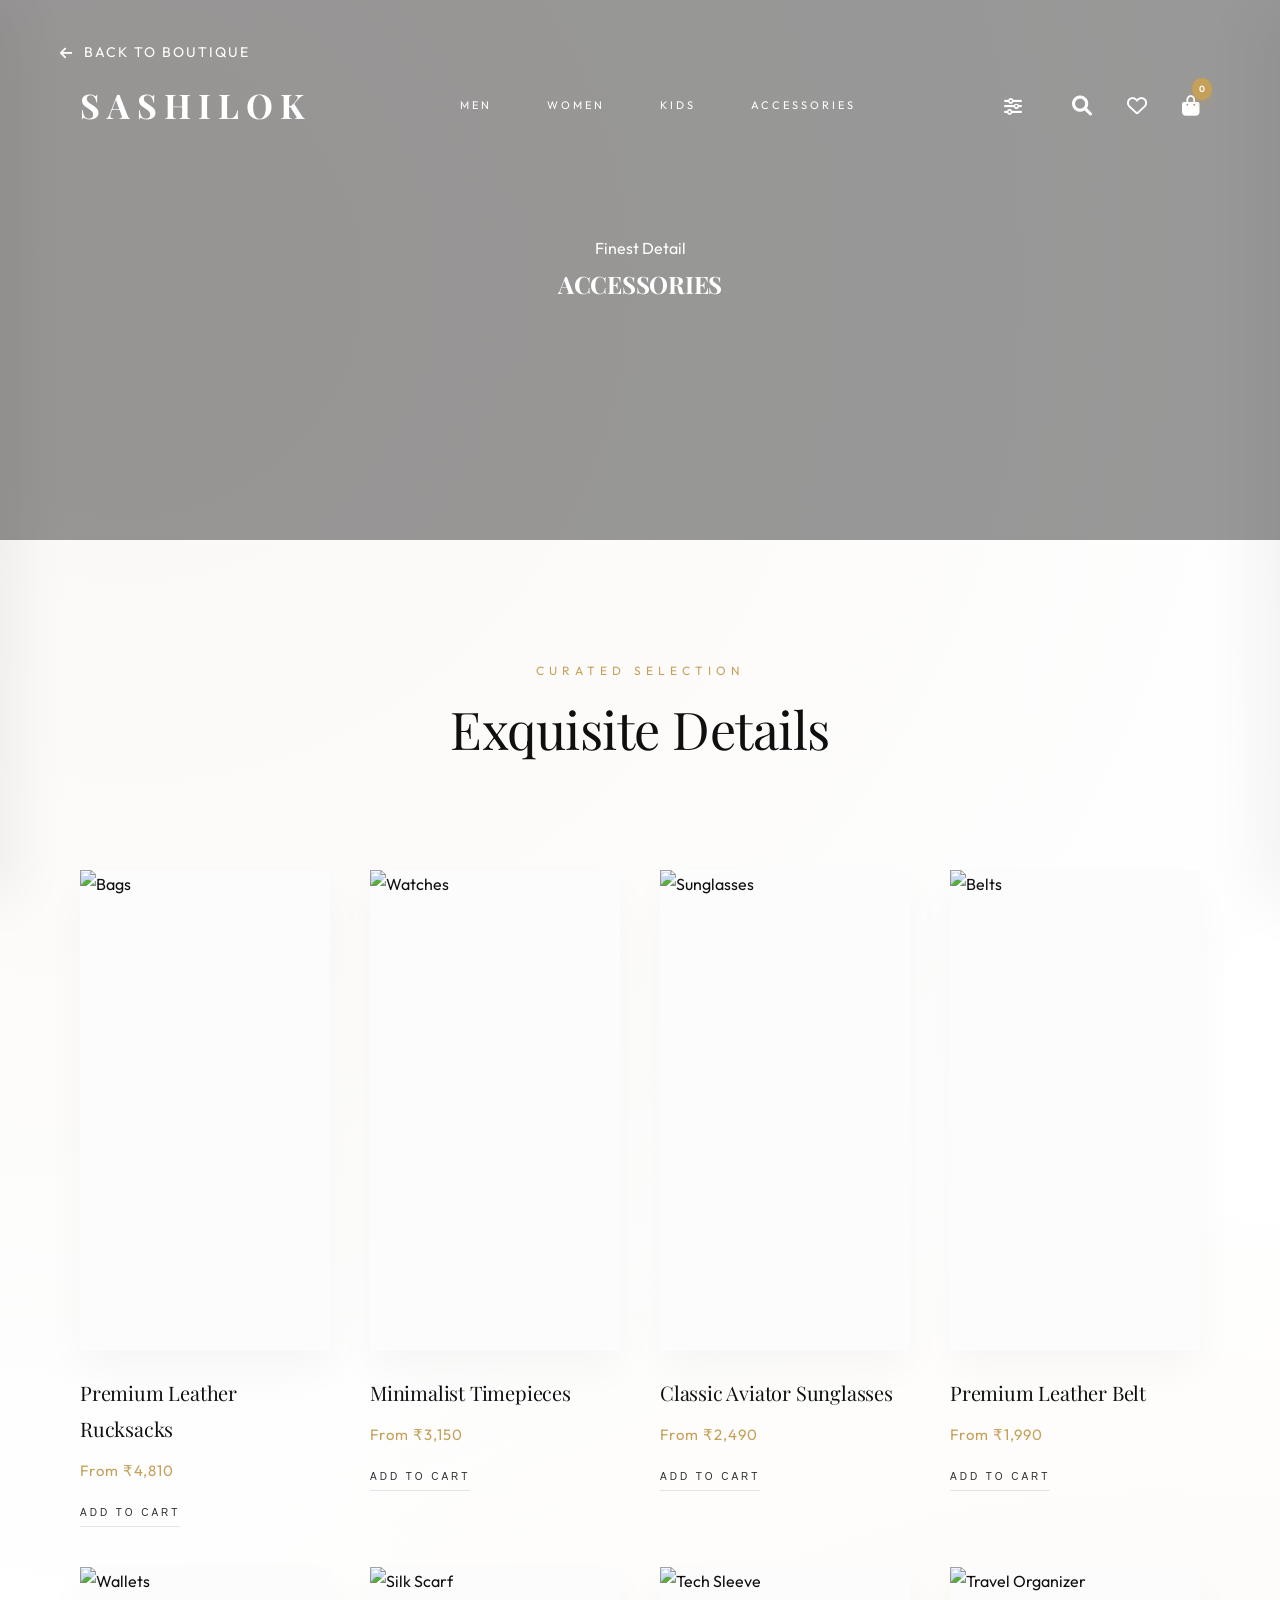
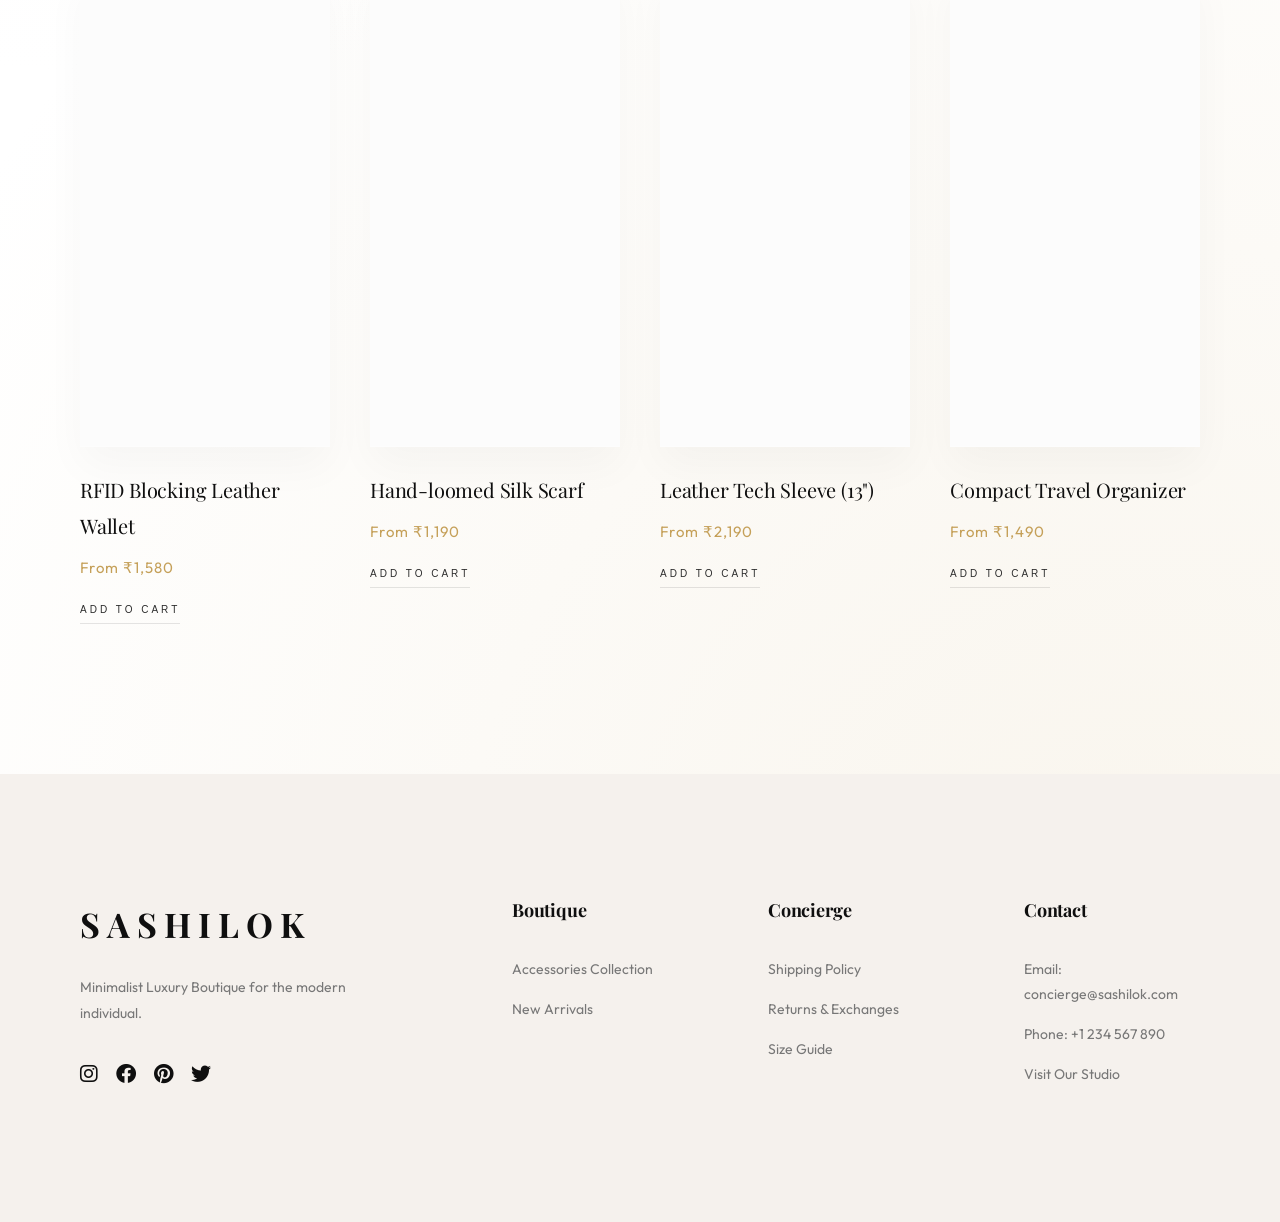
==== commit d084aba6: "Reapply "Update collection pages and images" This reverts commit cd56c192a118fc4087740196e2316d71936" ====
--- a/accessories.html
+++ b/accessories.html
@@ -54,7 +54,7 @@
     </a>
 
     <header class="navbar">
-        <a href="index3.html" class="logo">SASHILOK</a>
+        <a href="index.html" class="logo">SASHILOK</a>
         <nav>
             <a href="men.html">Men</a>
             <a href="women.html">Women</a>
@@ -88,7 +88,7 @@
             <!-- Bags -->
             <div class="product-card reveal">
                 <div class="product-image-container">
-                    <img src="vertical-closeup-shot-grey-brown-rucksack-ground-street.jpg" alt="Bags">
+                    <img src="https://images.unsplash.com/photo-1517336714731-489689fd1ca8?auto=format&fit=crop&q=80&w=800" alt="Bags">
                     <div class="quick-view">Explore Bags</div>
                 </div>
                 <div class="product-info">
@@ -114,7 +114,7 @@
             <!-- Sunglasses -->
             <div class="product-card reveal">
                 <div class="product-image-container">
-                    <img src="sun-glasses-table.jpg" alt="Sunglasses">
+                    <img src="https://images.unsplash.com/photo-1512496015851-a90fb38ba796?auto=format&fit=crop&q=80&w=800" alt="Sunglasses">
                     <div class="quick-view">Explore Eyewear</div>
                 </div>
                 <div class="product-info">
@@ -148,6 +148,47 @@
                 <div class="product-info">
                     <h3>RFID Blocking Leather Wallet</h3>
                     <span class="price">From ₹1,580</span>
+                    <button class="minimal-add-button">Add to Cart</button>
+                </div>
+            </div>
+            <!-- Silk Scarf -->
+            <div class="product-card reveal">
+                <div class="product-image-container">
+                    <img src="https://images.unsplash.com/photo-1541099649105-f69ad21f3246?auto=format&fit=crop&q=80&w=800"
+                        alt="Silk Scarf">
+                    <div class="quick-view">Explore Scarves</div>
+                </div>
+                <div class="product-info">
+                    <h3>Hand-loomed Silk Scarf</h3>
+                    <span class="price">From ₹1,190</span>
+                    <button class="minimal-add-button">Add to Cart</button>
+                </div>
+            </div>
+
+            <!-- Tech Sleeve -->
+            <div class="product-card reveal">
+                <div class="product-image-container">
+                    <img src="https://images.unsplash.com/photo-1517336714731-489689fd1ca8?auto=format&fit=crop&q=80&w=800"
+                        alt="Tech Sleeve">
+                    <div class="quick-view">Explore Tech</div>
+                </div>
+                <div class="product-info">
+                    <h3>Leather Tech Sleeve (13")</h3>
+                    <span class="price">From ₹2,190</span>
+                    <button class="minimal-add-button">Add to Cart</button>
+                </div>
+            </div>
+
+            <!-- Travel Organizer -->
+            <div class="product-card reveal">
+                <div class="product-image-container">
+                    <img src="https://images.unsplash.com/photo-1505873242708-6f0d6c5f48f3?auto=format&fit=crop&q=80&w=800"
+                        alt="Travel Organizer">
+                    <div class="quick-view">Explore Travel</div>
+                </div>
+                <div class="product-info">
+                    <h3>Compact Travel Organizer</h3>
+                    <span class="price">From ₹1,490</span>
                     <button class="minimal-add-button">Add to Cart</button>
                 </div>
             </div>
--- a/style3.css
+++ b/style3.css
@@ -769,35 +769,6 @@
         width: 100%;
         right: -100%;
     }
-
-    /* Make large editorial cards and product images more compact on tablets */
-    .card {
-        height: 420px;
-    }
-
-    .product-image-container {
-        height: 320px;
-    }
-
-    /* disable fixed background on smaller screens for performance and layout */
-    .hero {
-        background-attachment: scroll;
-        padding: 60px 20px;
-    }
-
-    .hero button {
-        padding: 14px 28px;
-    }
-
-    .logo {
-        font-size: 28px;
-        letter-spacing: 5px;
-    }
-
-    .nav-right {
-        gap: 18px;
-        font-size: 18px;
-    }
 }
 
 @media (max-width: 600px) {
@@ -813,48 +784,6 @@
 
     footer {
         grid-template-columns: 1fr;
-    }
-
-    /* Mobile-specific compacting */
-    .card {
-        height: 320px;
-    }
-
-    .product-image-container {
-        height: 260px;
-    }
-
-    .hero {
-        padding: 30px 12px;
-    }
-
-    .hero button {
-        padding: 12px 22px;
-        font-size: 11px;
-    }
-
-    .top-bar {
-        font-size: 10px;
-        letter-spacing: 2px;
-        padding: 8px 6px;
-    }
-
-    .logo {
-        font-size: 22px;
-        letter-spacing: 4px;
-    }
-
-    .nav-right i,
-    .nav-right {
-        font-size: 18px;
-        gap: 12px;
-    }
-
-    .badge {
-        top: -8px;
-        right: -8px;
-        padding: 3px 6px;
-        font-size: 8px;
     }
 }
 
